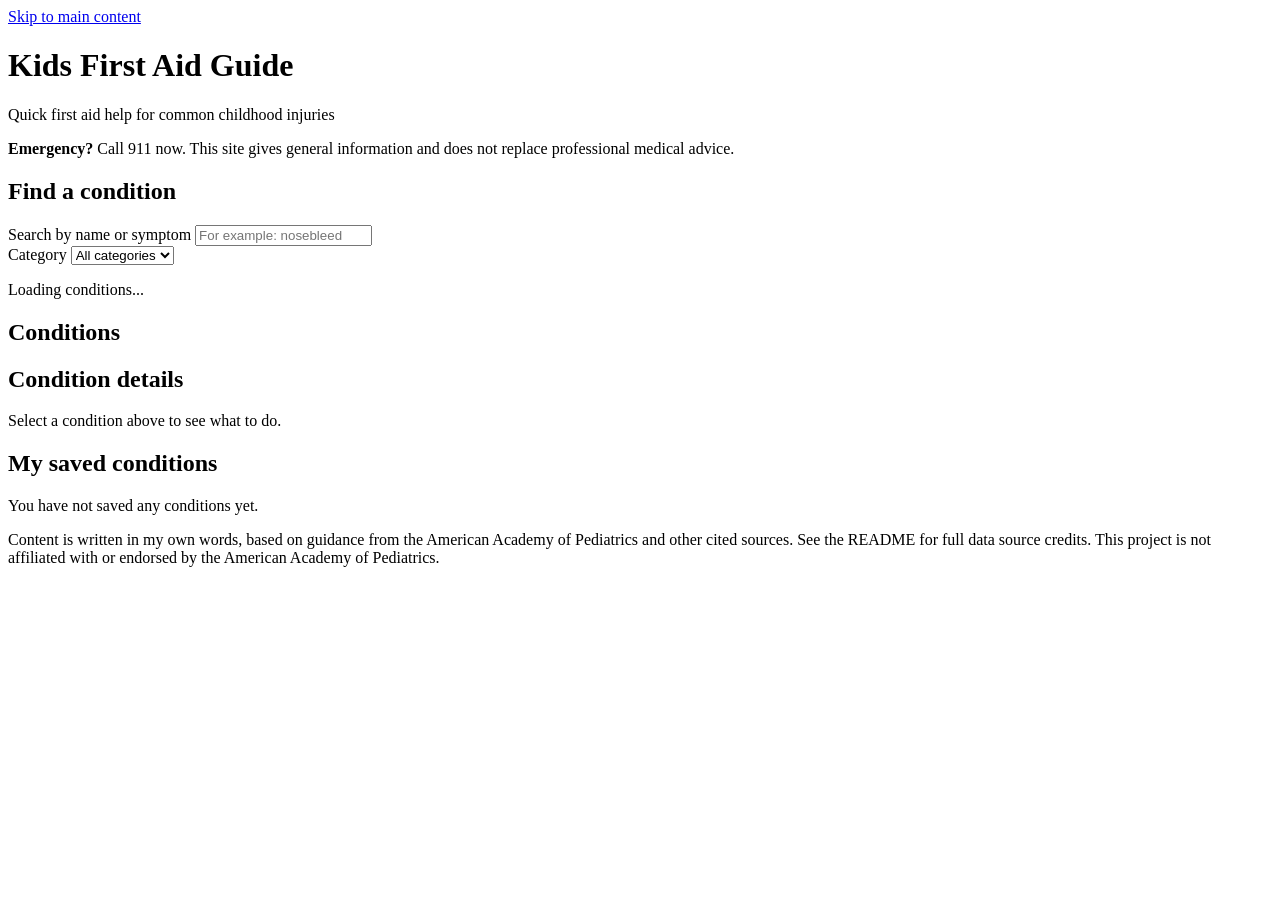
==== index.html @ 009d853e "Add HTML skeleton" ====
<html lang="en"><head>
  <meta charset="UTF-8">
  <meta name="viewport" content="width=device-width, initial-scale=1">
  <meta name="description" content="Search first aid guidance for common minor childhood injuries and illnesses.">
  <title>Kids First Aid Guide</title>
  <link rel="stylesheet" href="style.css">
  <script src="script.js" defer=""></script>
</head>
<body>
  <a class="skip-link" href="#main">Skip to main content</a>

  <header class="site-header">
    <h1>Kids First Aid Guide</h1>
    <p class="tagline">Quick first aid help for common childhood injuries</p>
    <p class="emergency-note" role="note">
      <strong>Emergency?</strong> Call 911 now. This site gives general
      information and does not replace professional medical advice.
    </p>
  </header>

  <main id="main">

    <!-- Search and filter -->
    <section class="controls" aria-labelledby="search-heading">
      <h2 id="search-heading">Find a condition</h2>
      <form role="search" id="search-form">
        <div class="field">
          <label for="search-input">Search by name or symptom</label>
          <input type="search" id="search-input" name="search" autocomplete="off" placeholder="For example: nosebleed">
        </div>
        <div class="field">
          <label for="category-select">Category</label>
          <select id="category-select" name="category">
            <option value="all">All categories</option>
            
          </select>
        </div>
      </form>
    </section>

    <!-- Async status messages -->
    <p id="loading" class="status" role="status" aria-live="polite">Loading conditions...</p>
    <p id="error" class="status status-error" role="alert" hidden="">
      Could not load the conditions. Check your connection and try again.
    </p>
    <p id="result-count" class="status" aria-live="polite"></p>

    <!-- Results list -->
    <section class="results" aria-labelledby="results-heading">
      <h2 id="results-heading">Conditions</h2>
      <ul id="condition-list" class="card-grid">
    
      </ul>
      <p id="no-results" hidden="">No conditions match your search. Try a different word or choose All categories.</p>
    </section>

    <!-- Detail view -->
    <section class="details" aria-labelledby="details-heading">
      <h2 id="details-heading" tabindex="-1">Condition details</h2>
      <p id="details-placeholder">Select a condition above to see what to do.</p>

      <article id="condition-details" hidden="">
        <h3 id="detail-title"></h3>
        <p id="detail-summary"></p>

        <section class="emergency-box" aria-labelledby="emergency-heading">
          <h4 id="emergency-heading">Call 911 or go to the ER if:</h4>
          <ul id="detail-emergency"></ul>
        </section>

        <section aria-labelledby="steps-heading">
          <h4 id="steps-heading">First aid steps</h4>
          <ol id="detail-steps"></ol>
        </section>

        <section aria-labelledby="watch-heading">
          <h4 id="watch-heading">What to watch for</h4>
          <ul id="detail-watch"></ul>
        </section>

        <section aria-labelledby="sources-heading">
          <h4 id="sources-heading">Sources</h4>
          <ul id="detail-sources"></ul>
        </section>

        <button type="button" id="save-button">Save to my list</button>
      </article>
    </section>

    <!-- localStorage list -->
    <section class="saved" aria-labelledby="saved-heading">
      <h2 id="saved-heading">My saved conditions</h2>
      <p id="saved-empty">You have not saved any conditions yet.</p>
      <ul id="saved-list"></ul>
    </section>

  </main>

  <footer class="site-footer">
    <p>
      Content is written in my own words, based on guidance from the American
      Academy of Pediatrics and other cited sources. See the README for full
      data source credits. This project is not affiliated with or endorsed by
      the American Academy of Pediatrics.
    </p>
  </footer>


</body></html>
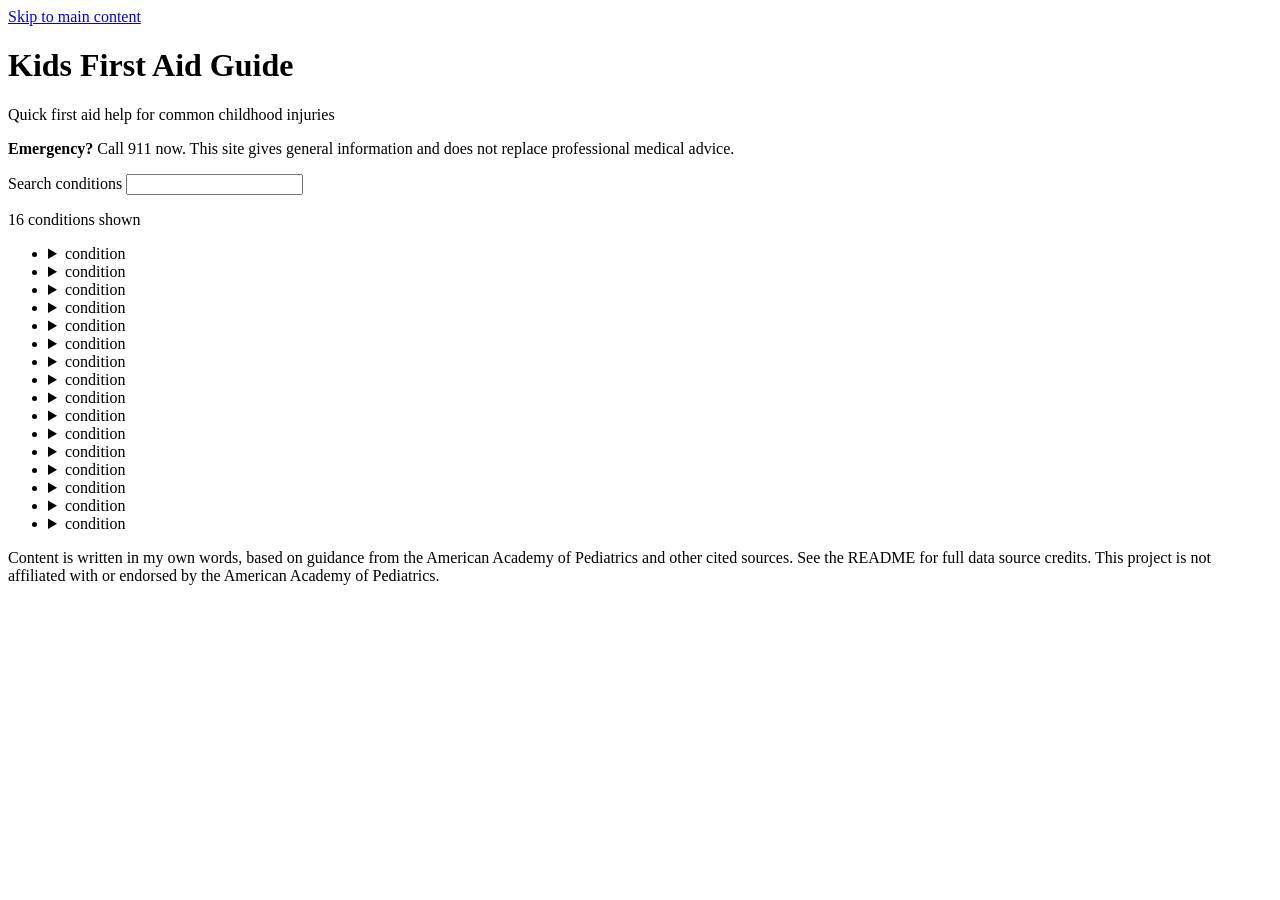
==== commit 807621db: "Add Javascript functionality" ====
--- a/index.html
+++ b/index.html
@@ -17,82 +17,19 @@
       information and does not replace professional medical advice.
     </p>
   </header>
+  <main>
+    <form id="search-form" role="search">
+      <label for="search-input">Search conditions</label>
+      <input type="search" id="search-input" autocomplete="off">
+    </form>
 
-  <main id="main">
+    <p id="loading" role="status">Loading conditions...</p>
+    <p id="error" role="alert" hidden>Could not load the conditions. Please try again.</p>
+    <p id="result-count" aria-live="polite"></p>
+    <p id="no-results" hidden>No conditions match your search.</p>
 
-    <!-- Search and filter -->
-    <section class="controls" aria-labelledby="search-heading">
-      <h2 id="search-heading">Find a condition</h2>
-      <form role="search" id="search-form">
-        <div class="field">
-          <label for="search-input">Search by name or symptom</label>
-          <input type="search" id="search-input" name="search" autocomplete="off" placeholder="For example: nosebleed">
-        </div>
-        <div class="field">
-          <label for="category-select">Category</label>
-          <select id="category-select" name="category">
-            <option value="all">All categories</option>
-            
-          </select>
-        </div>
-      </form>
-    </section>
-
-    <!-- Async status messages -->
-    <p id="loading" class="status" role="status" aria-live="polite">Loading conditions...</p>
-    <p id="error" class="status status-error" role="alert" hidden="">
-      Could not load the conditions. Check your connection and try again.
-    </p>
-    <p id="result-count" class="status" aria-live="polite"></p>
-
-    <!-- Results list -->
-    <section class="results" aria-labelledby="results-heading">
-      <h2 id="results-heading">Conditions</h2>
-      <ul id="condition-list" class="card-grid">
-    
-      </ul>
-      <p id="no-results" hidden="">No conditions match your search. Try a different word or choose All categories.</p>
-    </section>
-
-    <!-- Detail view -->
-    <section class="details" aria-labelledby="details-heading">
-      <h2 id="details-heading" tabindex="-1">Condition details</h2>
-      <p id="details-placeholder">Select a condition above to see what to do.</p>
-
-      <article id="condition-details" hidden="">
-        <h3 id="detail-title"></h3>
-        <p id="detail-summary"></p>
-
-        <section class="emergency-box" aria-labelledby="emergency-heading">
-          <h4 id="emergency-heading">Call 911 or go to the ER if:</h4>
-          <ul id="detail-emergency"></ul>
-        </section>
-
-        <section aria-labelledby="steps-heading">
-          <h4 id="steps-heading">First aid steps</h4>
-          <ol id="detail-steps"></ol>
-        </section>
-
-        <section aria-labelledby="watch-heading">
-          <h4 id="watch-heading">What to watch for</h4>
-          <ul id="detail-watch"></ul>
-        </section>
-
-        <section aria-labelledby="sources-heading">
-          <h4 id="sources-heading">Sources</h4>
-          <ul id="detail-sources"></ul>
-        </section>
-
-        <button type="button" id="save-button">Save to my list</button>
-      </article>
-    </section>
-
-    <!-- localStorage list -->
-    <section class="saved" aria-labelledby="saved-heading">
-      <h2 id="saved-heading">My saved conditions</h2>
-      <p id="saved-empty">You have not saved any conditions yet.</p>
-      <ul id="saved-list"></ul>
-    </section>
+    <ul id="condition-list"></ul>
+  </main>
 
   </main>
 
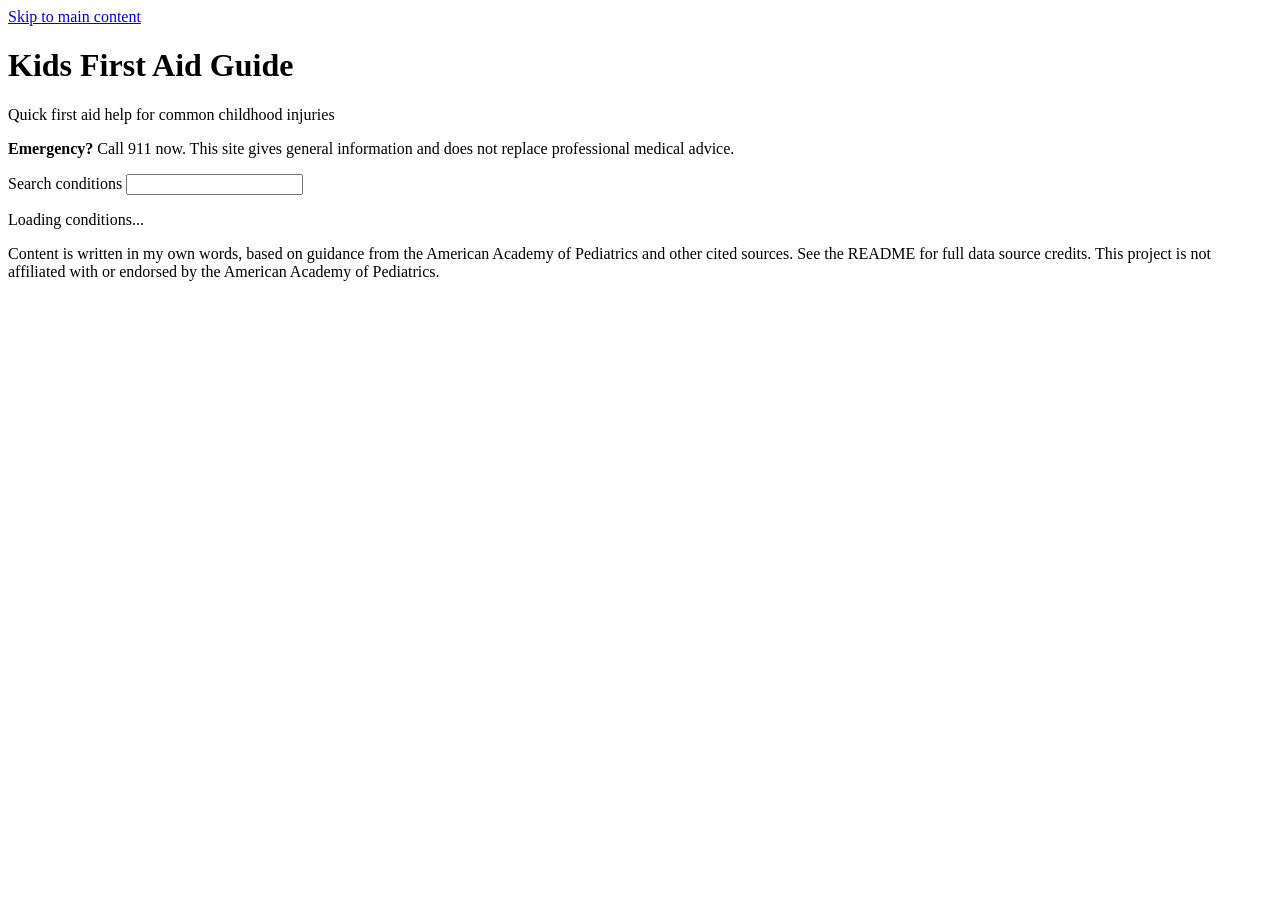
==== commit 1326cc85: "Add per-condition pages and link list on home page Replace accordion panels with links to conditions" ====
--- a/index.html
+++ b/index.html
@@ -1,4 +1,6 @@
-<html lang="en"><head>
+<!DOCTYPE html>
+<html lang="en">
+<head>
   <meta charset="UTF-8">
   <meta name="viewport" content="width=device-width, initial-scale=1">
   <meta name="description" content="Search first aid guidance for common minor childhood injuries and illnesses.">
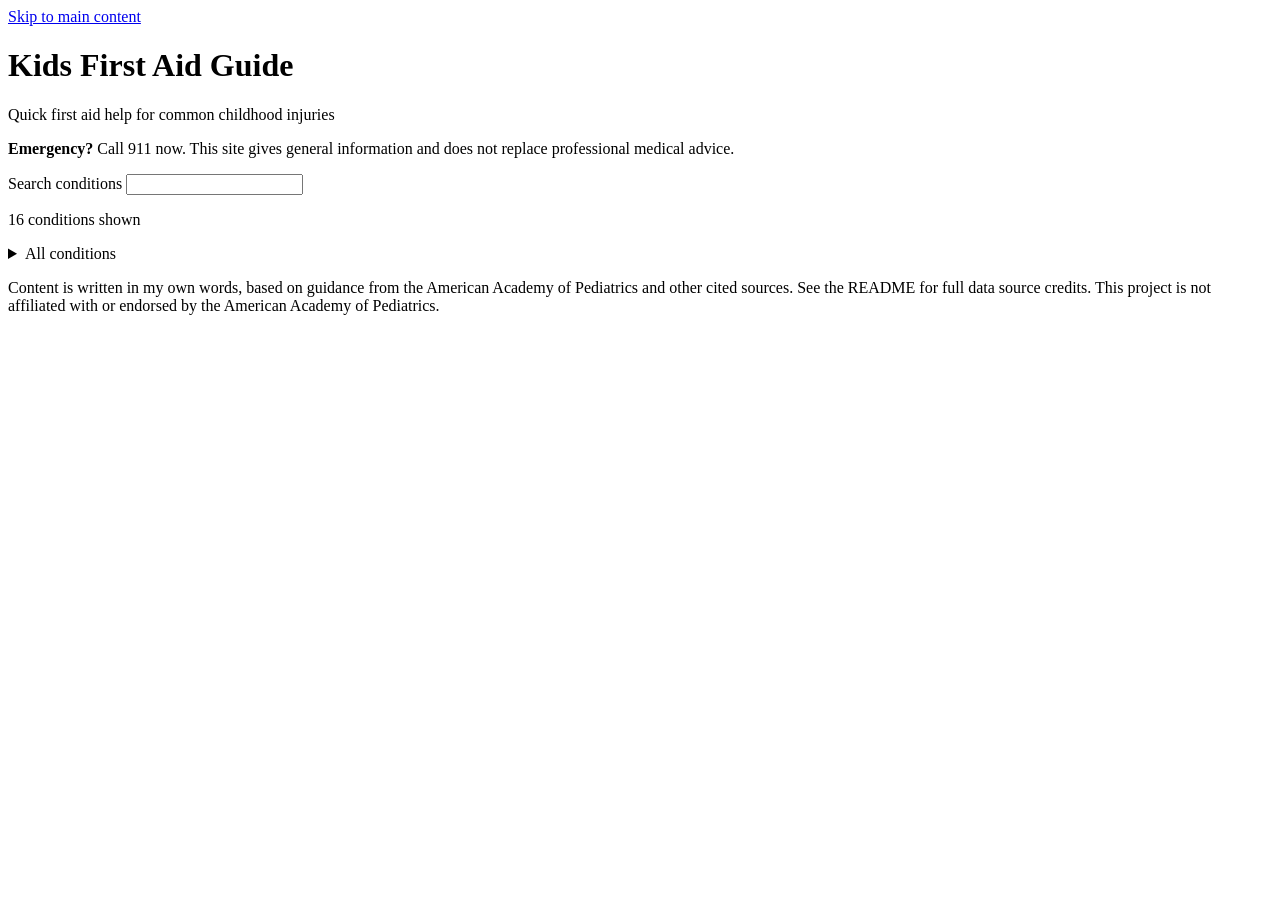
==== commit 482ff1f6: "Wrap conditions list into All conditions" ====
--- a/index.html
+++ b/index.html
@@ -30,8 +30,10 @@
     <p id="result-count" aria-live="polite"></p>
     <p id="no-results" hidden>No conditions match your search.</p>
 
-    <ul id="condition-list"></ul>
-  </main>
+    <details id ="all-conditions">
+      <summary>All conditions</summary>
+      <ul id="condition-list"></ul>
+    </details>
 
   </main>
 
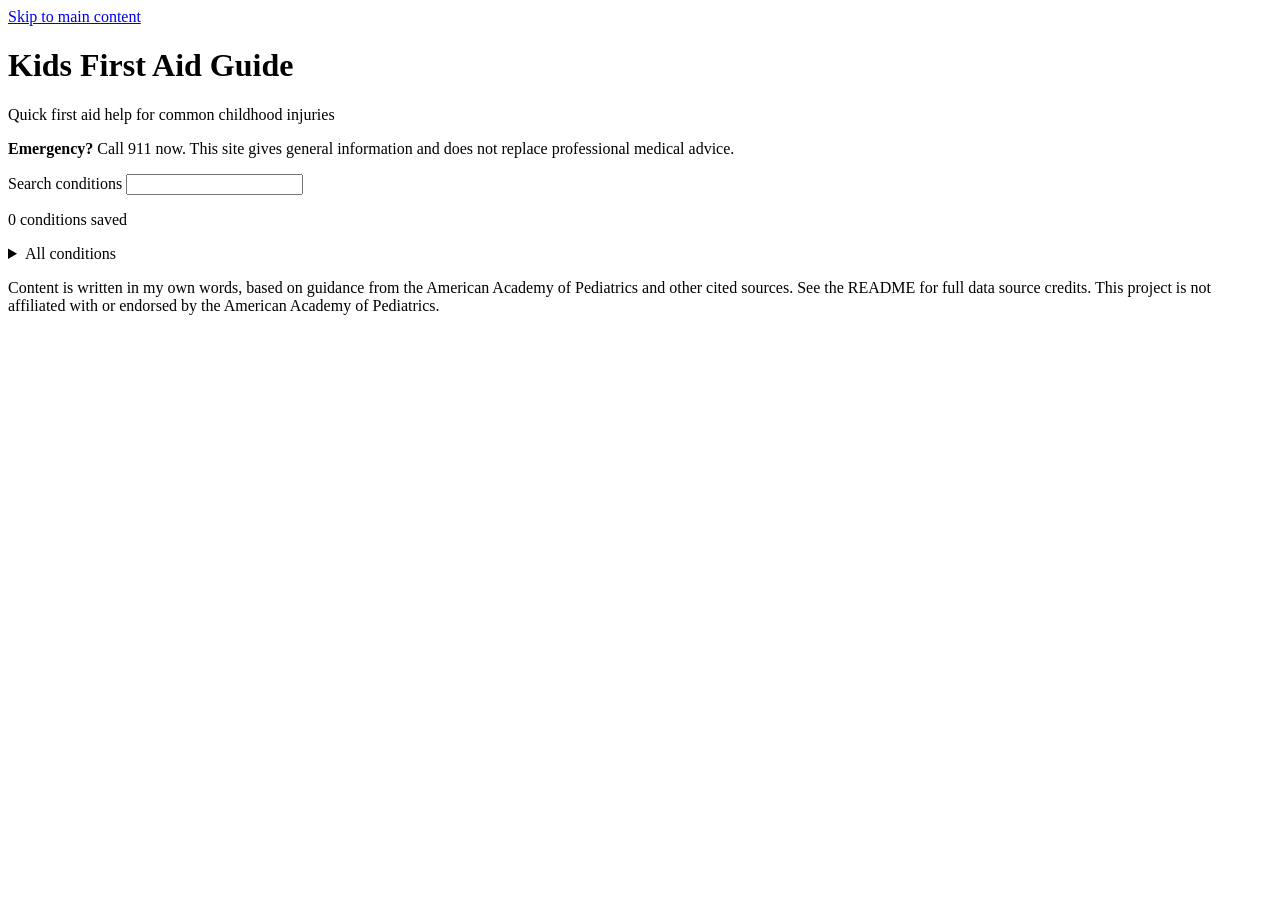
==== commit 2c9e6cba: "Add saved.js and fix for search functionality" ====
--- a/index.html
+++ b/index.html
@@ -6,7 +6,9 @@
   <meta name="description" content="Search first aid guidance for common minor childhood injuries and illnesses.">
   <title>Kids First Aid Guide</title>
   <link rel="stylesheet" href="style.css">
+  <script src="saved.js" defer></script>
   <script src="script.js" defer=""></script>
+  
 </head>
 <body>
   <a class="skip-link" href="#main">Skip to main content</a>
@@ -19,7 +21,7 @@
       information and does not replace professional medical advice.
     </p>
   </header>
-  <main>
+  <main id = "main">
     <form id="search-form" role="search">
       <label for="search-input">Search conditions</label>
       <input type="search" id="search-input" autocomplete="off">
@@ -27,7 +29,7 @@
 
     <p id="loading" role="status">Loading conditions...</p>
     <p id="error" role="alert" hidden>Could not load the conditions. Please try again.</p>
-    <p id="result-count" aria-live="polite"></p>
+    <p id="saved-count" aria-live="polite"></p>
     <p id="no-results" hidden>No conditions match your search.</p>
 
     <details id ="all-conditions">
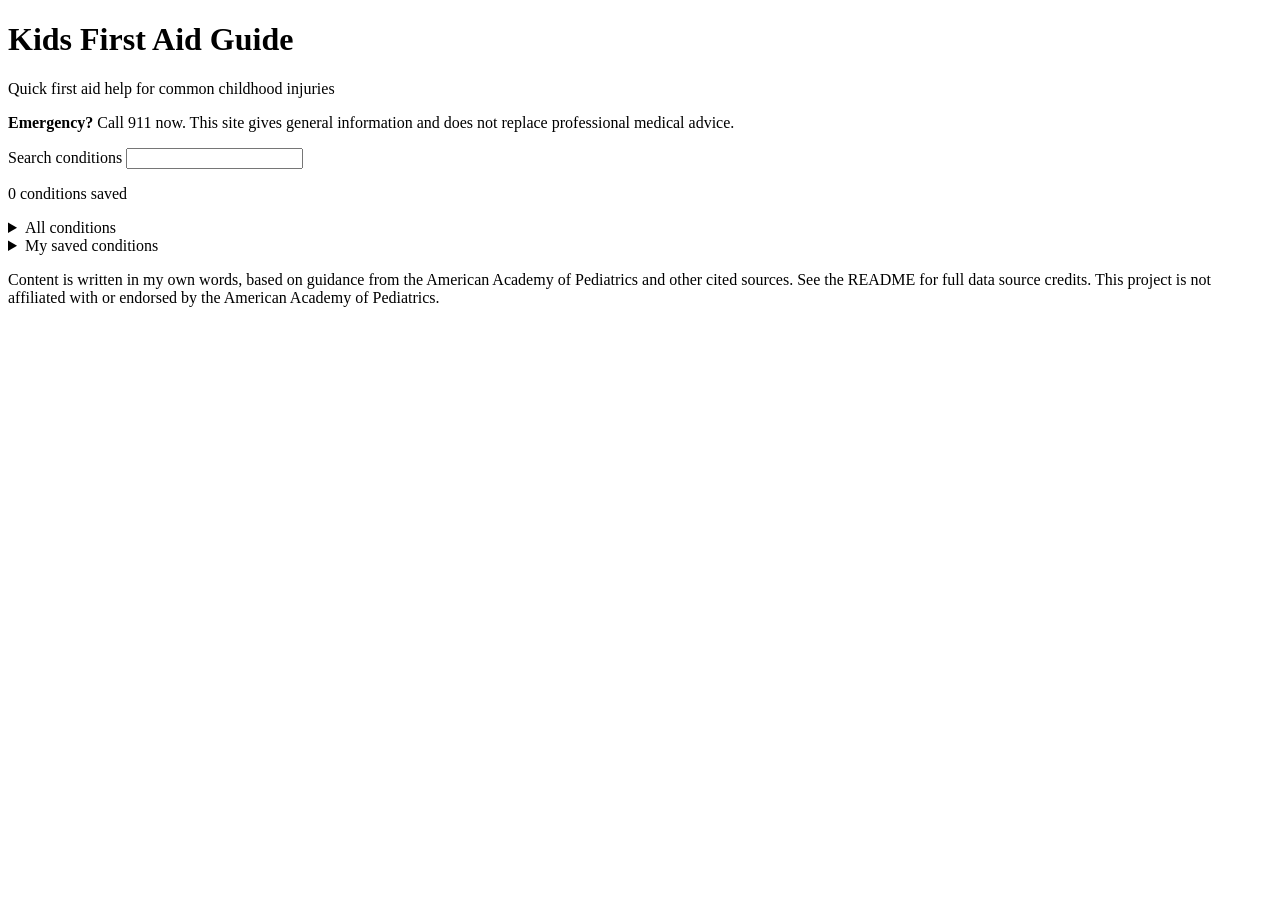
==== commit 7473f6eb: "Add save condition functionality" ====
--- a/index.html
+++ b/index.html
@@ -11,7 +11,6 @@
   
 </head>
 <body>
-  <a class="skip-link" href="#main">Skip to main content</a>
 
   <header class="site-header">
     <h1>Kids First Aid Guide</h1>
@@ -37,6 +36,12 @@
       <ul id="condition-list"></ul>
     </details>
 
+    <details id="saved-tab">
+      <summary>My saved conditions</summary>
+      <p id="saved-empty" hidden>You have not saved any conditions yet.</p>
+      <ul id="saved-list"></ul>
+      <button type="button" id="clear-saved" hidden>Clear all saved</button>
+    </details>
   </main>
 
   <footer class="site-footer">
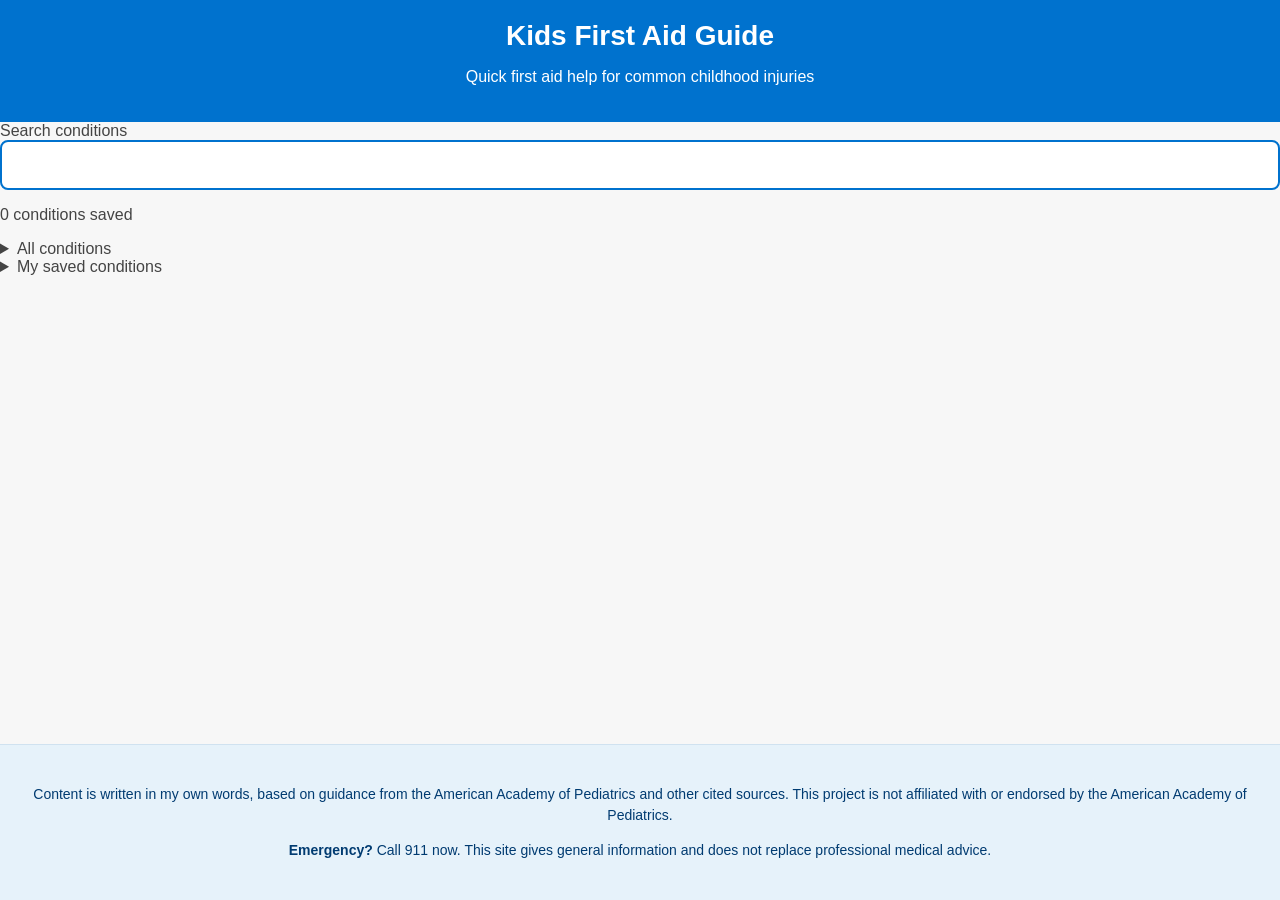
==== commit 53247b97: "Add CSS styling" ====
--- a/index.html
+++ b/index.html
@@ -15,10 +15,7 @@
   <header class="site-header">
     <h1>Kids First Aid Guide</h1>
     <p class="tagline">Quick first aid help for common childhood injuries</p>
-    <p class="emergency-note" role="note">
-      <strong>Emergency?</strong> Call 911 now. This site gives general
-      information and does not replace professional medical advice.
-    </p>
+
   </header>
   <main id = "main">
     <form id="search-form" role="search">
@@ -47,9 +44,12 @@
   <footer class="site-footer">
     <p>
       Content is written in my own words, based on guidance from the American
-      Academy of Pediatrics and other cited sources. See the README for full
-      data source credits. This project is not affiliated with or endorsed by
+      Academy of Pediatrics and other cited sources.  This project is not affiliated with or endorsed by
       the American Academy of Pediatrics.
+    </p>
+    <p class="emergency-note" role="note">
+      <strong>Emergency?</strong> Call 911 now. This site gives general
+      information and does not replace professional medical advice.
     </p>
   </footer>
 
--- a/style.css
+++ b/style.css
@@ -0,0 +1,165 @@
+
+body {
+  font-family: "Helvetica Neue", Arial, sans-serif;
+  background: #F7F7F7;
+  margin: 0;
+  padding: 0;
+  color: #444;
+}
+
+.container {
+  max-width: 1100px;
+  margin: 0 auto;
+  padding: 20px;
+}
+
+header {
+  background: #0072CE;
+  color: white;
+  padding: 20px 0;
+  text-align: center;
+}
+
+header h1 {
+  margin: 0;
+  font-size: 28px;
+  font-weight: 600;
+}
+
+
+.search-section {
+  background: #E6F2FA;
+  padding: 25px;
+  border-radius: 10px;
+  margin: 20px 0;
+}
+
+#search-input {
+  width: 100%;
+  padding: 14px;
+  font-size: 16px;
+  border: 2px solid #0072CE;
+  border-radius: 8px;
+}
+
+
+#condition-list {
+  list-style: none;
+  padding: 0;
+  margin: 0;
+  display: grid;
+  grid-template-columns: repeat(auto-fill, minmax(280px, 1fr));
+  gap: 20px;
+}
+
+#condition-list li {
+  background: white;
+  padding: 20px;
+  border-radius: 12px;
+  box-shadow: 0 2px 6px rgba(0,0,0,0.08);
+  transition: transform 0.15s ease, box-shadow 0.15s ease;
+}
+
+#condition-list li:hover {
+  transform: translateY(-3px);
+  box-shadow: 0 4px 12px rgba(0,0,0,0.12);
+}
+
+#condition-list a {
+  font-size: 20px;
+  font-weight: 600;
+  color: #0072CE;
+  text-decoration: none;
+}
+
+#condition-list p {
+  margin-top: 10px;
+  font-size: 15px;
+  line-height: 1.4;
+}
+
+
+#condition {
+  background: white;
+  padding: 25px;
+  border-radius: 12px;
+  box-shadow: 0 2px 6px rgba(0,0,0,0.08);
+  margin-top: 20px;
+}
+
+#condition h2 {
+  color: #003B71;
+  margin-top: 0;
+}
+
+#condition ul {
+  padding-left: 20px;
+}
+
+#condition li {
+  margin-bottom: 8px;
+}
+
+
+#save-button {
+  background: #0072CE;
+  color: white;
+  border: none;
+  padding: 12px 18px;
+  border-radius: 8px;
+  font-size: 16px;
+  cursor: pointer;
+  margin-top: 20px;
+}
+
+#save-button[aria-pressed="true"] {
+  background: #003B71;
+}
+
+
+#no-results {
+  text-align: center;
+  padding: 20px;
+  color: #003B71;
+  font-weight: 600;
+}
+
+.site-footer {
+  margin-top: 40px;
+  padding: 25px;
+  background: #E6F2FA;
+  border-top: 1px solid #d0e2f0;
+  text-align: center;
+  font-size: 14px;
+  color: #003B71; 
+  line-height: 1.5;
+}
+
+.site-footer .emergency {
+  margin-top: 10px;
+  font-weight: 600;
+  color: #b00020; 
+}
+
+html, body {
+  height: 100%;
+  margin: 0;
+}
+
+body {
+  display: flex;
+  flex-direction: column;
+}
+
+main {
+  flex: 1; 
+}
+
+.site-footer {
+  background: #E6F2FA;
+  padding: 25px;
+  text-align: center;
+  font-size: 14px;
+  color: #003B71;
+  border-top: 1px solid #d0e2f0;
+}
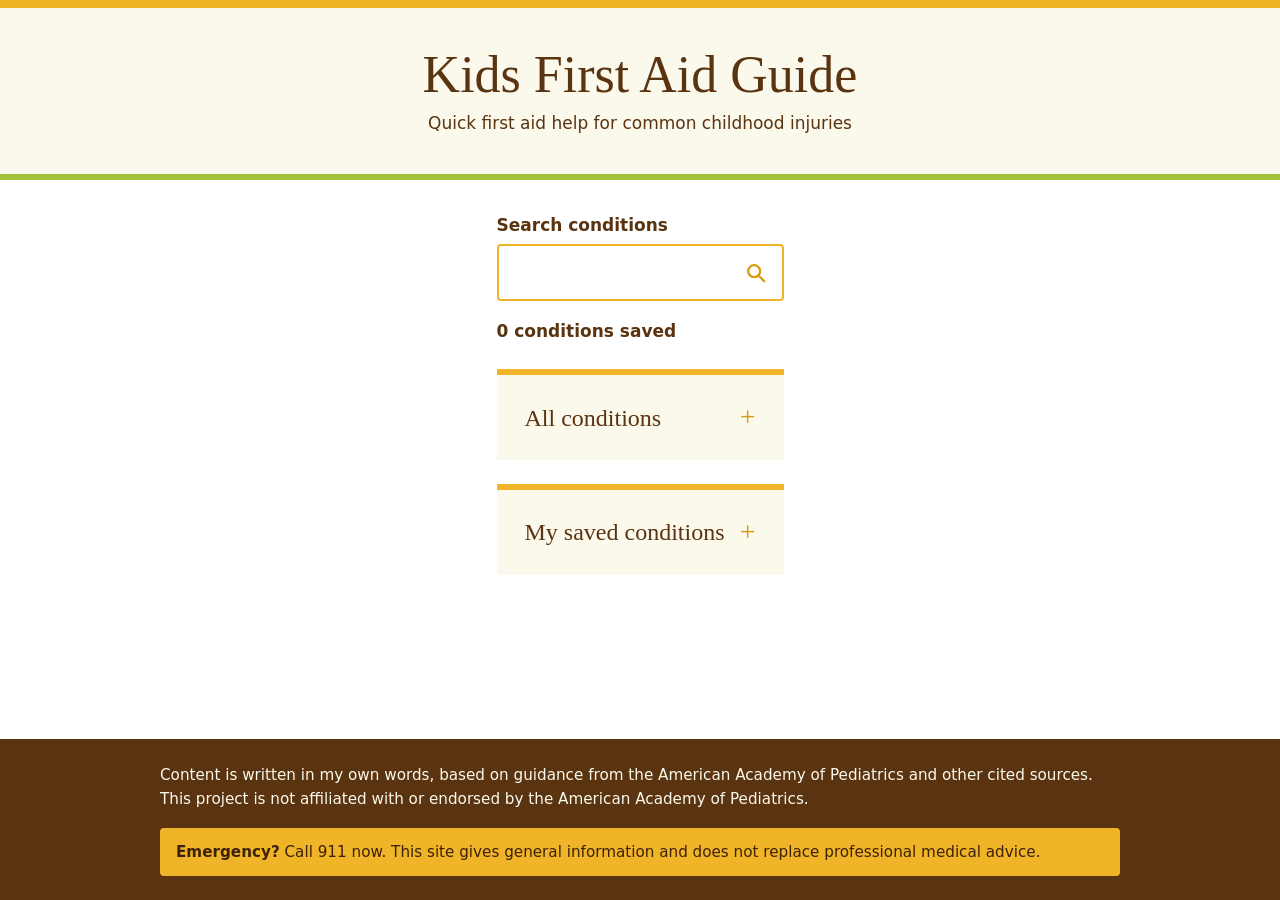
==== commit 55036198: "Add CSS styling" ====
--- a/index.html
+++ b/index.html
@@ -18,6 +18,7 @@
 
   </header>
   <main id = "main">
+    <section class="content"></section>
     <form id="search-form" role="search">
       <label for="search-input">Search conditions</label>
       <input type="search" id="search-input" autocomplete="off">
@@ -42,16 +43,20 @@
   </main>
 
   <footer class="site-footer">
-    <p>
-      Content is written in my own words, based on guidance from the American
-      Academy of Pediatrics and other cited sources.  This project is not affiliated with or endorsed by
-      the American Academy of Pediatrics.
-    </p>
-    <p class="emergency-note" role="note">
-      <strong>Emergency?</strong> Call 911 now. This site gives general
-      information and does not replace professional medical advice.
-    </p>
+    <div class="footer-inner">
+      <p>
+        Content is written in my own words, based on guidance from the American
+        Academy of Pediatrics and other cited sources. This project is not affiliated with or endorsed by
+        the American Academy of Pediatrics.
+      </p>
+
+      <p class="emergency-note" role="note">
+        <strong>Emergency?</strong> Call 911 now. This site gives general
+        information and does not replace professional medical advice.
+      </p>
+    </div>
   </footer>
 
 
+
 </body></html>
--- a/style.css
+++ b/style.css
@@ -1,165 +1,417 @@
+
+:root {
+  --brown: #5a3410;
+  --brown-dark: #3d2208;
+  --gold: #f0b429;
+  --gold-dark: #d99a0b;
+  --green: #a4c239;
+  --cream: #fbf8ec;
+  --red: #b3261e;
+  --red-light: #fdeceb;
+  --navy: #0b2a8a;
+  --text: #2b2118;
+  --font-heading: Georgia, "Times New Roman", serif;
+  --font-body: system-ui, -apple-system, "Segoe UI", Roboto, Arial, sans-serif;
+}
+
+
+*,
+*::before,
+*::after {
+  box-sizing: border-box;
+}
+
+[hidden] {
+  display: none !important;
+}
 
 body {
-  font-family: "Helvetica Neue", Arial, sans-serif;
-  background: #F7F7F7;
   margin: 0;
-  padding: 0;
-  color: #444;
-}
-
-.container {
-  max-width: 1100px;
+  font-family: var(--font-body);
+  font-size: 1.0625rem;
+  line-height: 1.6;
+  color: var(--text);
+  background: #fff;
+}
+
+h1,
+h2,
+h3 {
+  font-family: var(--font-heading);
+  color: var(--brown);
+  line-height: 1.2;
+}
+
+a {
+  color: var(--brown);
+}
+
+a:hover {
+  color: var(--navy);
+}
+
+:focus-visible {
+  outline: 3px solid var(--navy);
+  outline-offset: 2px;
+}
+
+.skip-link {
+  position: absolute;
+  left: -999px;
+  top: 0;
+  z-index: 10;
+  padding: 0.5rem 1rem;
+  background: var(--navy);
+  color: #fff;
+}
+
+.skip-link:focus {
+  left: 0;
+}
+
+.site-header {
+  padding: 1.5rem 1rem;
+  text-align: center;
+  background: var(--cream);
+  border-top: 8px solid var(--gold);
+  border-bottom: 6px solid var(--green);
+}
+
+.site-header h1 {
+  margin: 0;
+  font-size: clamp(2rem, 7vw, 3.25rem);
+  font-weight: 400;
+}
+
+.tagline {
+  margin: 0.25rem 0 0;
+  color: var(--brown);
+}
+
+
+main {
+  max-width: 960px;
   margin: 0 auto;
-  padding: 20px;
-}
-
-header {
-  background: #0072CE;
-  color: white;
-  padding: 20px 0;
-  text-align: center;
-}
-
-header h1 {
-  margin: 0;
-  font-size: 28px;
+  padding: 1.5rem 1rem 2.5rem;
+}
+
+
+#search-form label {
+  display: block;
+  margin-bottom: 0.35rem;
   font-weight: 600;
-}
-
-
-.search-section {
-  background: #E6F2FA;
-  padding: 25px;
-  border-radius: 10px;
-  margin: 20px 0;
+  color: var(--brown);
 }
 
 #search-input {
   width: 100%;
-  padding: 14px;
-  font-size: 16px;
-  border: 2px solid #0072CE;
-  border-radius: 8px;
+  padding: 0.8rem 3rem 0.8rem 1rem;
+  font: inherit;
+  appearance: none;
+  border: 2px solid var(--gold);
+  border-radius: 4px;
+  background: #fff url("data:image/svg+xml,%3Csvg xmlns='http://www.w3.org/2000/svg' viewBox='0 0 24 24' fill='none' stroke='%23d99a0b' stroke-width='2.5' stroke-linecap='round'%3E%3Ccircle cx='10' cy='10' r='6.5'/%3E%3Cpath d='M15 15l6 6'/%3E%3C/svg%3E") no-repeat right 0.9rem center / 1.4rem;
+}
+
+
+#loading,
+#saved-count,
+#no-results {
+  color: var(--brown);
+  font-weight: 600;
+}
+
+#error {
+  padding: 0.75rem 1rem;
+  color: var(--red);
+  background: var(--red-light);
+  border-left: 6px solid var(--red);
+}
+
+
+details {
+  margin-top: 1.5rem;
+  padding: 1rem 1.25rem;
+  background: var(--cream);
+  border-top: 6px solid var(--gold);
+}
+
+summary {
+  display: flex;
+  align-items: center;
+  justify-content: space-between;
+  cursor: pointer;
+  list-style: none;
+  font-family: var(--font-heading);
+  font-size: 1.5rem;
+  color: var(--brown);
+}
+
+summary::-webkit-details-marker {
+  display: none;
+}
+
+summary::after {
+  content: "+";
+  font-size: 1.75rem;
+  color: var(--gold-dark);
+}
+
+details[open] > summary::after {
+  content: "\2212";
 }
 
 
 #condition-list {
+  display: grid;
+  grid-template-columns: repeat(auto-fill, minmax(220px, 1fr));
+  gap: 1rem;
+  margin: 1rem 0 0;
+  padding: 0;
   list-style: none;
+}
+
+#condition-list li {
+  position: relative;
+  padding: 1rem;
+  background: #fff;
+  border-top: 5px solid var(--green);
+  box-shadow: 0 1px 3px rgba(0, 0, 0, 0.15);
+}
+
+#condition-list li:hover {
+  box-shadow: 0 3px 8px rgba(0, 0, 0, 0.2);
+}
+
+#condition-list li:focus-within {
+  outline: 3px solid var(--navy);
+}
+
+#condition-list a {
+  font-family: var(--font-heading);
+  font-size: 1.2rem;
+  font-weight: 700;
+}
+
+#condition-list a:focus-visible {
+  outline: none;
+}
+
+#condition-list a::after {
+  content: "";
+  position: absolute;
+  inset: 0;
+}
+
+#condition-list p {
+  margin: 0.4rem 0 0;
+  font-size: 0.95rem;
+}
+
+
+#saved-list {
+  display: flex;
+  flex-direction: column;
+  gap: 0.6rem;
+  margin: 1rem 0 0;
   padding: 0;
-  margin: 0;
-  display: grid;
-  grid-template-columns: repeat(auto-fill, minmax(280px, 1fr));
-  gap: 20px;
-}
-
-#condition-list li {
-  background: white;
-  padding: 20px;
-  border-radius: 12px;
-  box-shadow: 0 2px 6px rgba(0,0,0,0.08);
-  transition: transform 0.15s ease, box-shadow 0.15s ease;
-}
-
-#condition-list li:hover {
-  transform: translateY(-3px);
-  box-shadow: 0 4px 12px rgba(0,0,0,0.12);
-}
-
-#condition-list a {
-  font-size: 20px;
+  list-style: none;
+}
+
+#saved-list li {
+  display: flex;
+  flex-wrap: wrap;
+  align-items: center;
+  justify-content: space-between;
+  gap: 0.5rem;
+  padding: 0.6rem 0.9rem;
+  background: #fff;
+  border-left: 5px solid var(--green);
+}
+
+#saved-list a {
   font-weight: 600;
-  color: #0072CE;
-  text-decoration: none;
-}
-
-#condition-list p {
-  margin-top: 10px;
-  font-size: 15px;
-  line-height: 1.4;
-}
-
-
+}
+
+/* ===== 10. Buttons ===== */
+button {
+  min-height: 44px;
+  padding: 0.6rem 1.1rem;
+  font: inherit;
+  font-weight: 700;
+  color: var(--brown-dark);
+  background: var(--gold);
+  border: 2px solid var(--gold);
+  border-radius: 4px;
+  cursor: pointer;
+}
+
+button:hover {
+  background: var(--gold-dark);
+  border-color: var(--gold-dark);
+}
+
+#saved-list button,
+#clear-saved {
+  background: transparent;
+  border-color: var(--brown);
+}
+
+#saved-list button:hover,
+#clear-saved:hover {
+  color: #fff;
+  background: var(--brown);
+  border-color: var(--brown);
+}
+
+#clear-saved {
+  margin-top: 1rem;
+}
+
+/* ===== 11. Condition page ===== */
 #condition {
-  background: white;
-  padding: 25px;
-  border-radius: 12px;
-  box-shadow: 0 2px 6px rgba(0,0,0,0.08);
-  margin-top: 20px;
+  max-width: 720px;
+  margin: 0 auto;
+}
+
+#title {
+  margin: 0 0 0.5rem;
+  font-size: clamp(2rem, 6vw, 2.75rem);
+}
+
+#summary {
+  font-size: 1.15rem;
+}
+
+#save-button {
+  margin: 0.5rem 0 1.5rem;
 }
 
 #condition h2 {
-  color: #003B71;
+  margin: 2rem 0 0.5rem;
+  padding-bottom: 0.25rem;
+  font-size: 1.5rem;
+  border-bottom: 3px solid var(--green);
+}
+
+#condition li {
+  margin-bottom: 0.4rem;
+}
+
+.emergency-box {
+  margin: 1.5rem 0;
+  padding: 1rem 1.25rem;
+  background: var(--red-light);
+  border-left: 8px solid var(--red);
+}
+
+#condition .emergency-box h2 {
   margin-top: 0;
-}
-
-#condition ul {
-  padding-left: 20px;
-}
-
-#condition li {
-  margin-bottom: 8px;
-}
-
-
-#save-button {
-  background: #0072CE;
-  color: white;
-  border: none;
-  padding: 12px 18px;
-  border-radius: 8px;
-  font-size: 16px;
-  cursor: pointer;
-  margin-top: 20px;
-}
-
-#save-button[aria-pressed="true"] {
-  background: #003B71;
-}
-
-
-#no-results {
-  text-align: center;
-  padding: 20px;
-  color: #003B71;
-  font-weight: 600;
-}
+  color: var(--red);
+  border-bottom: 0;
+}
+
 
 .site-footer {
-  margin-top: 40px;
-  padding: 25px;
-  background: #E6F2FA;
-  border-top: 1px solid #d0e2f0;
-  text-align: center;
-  font-size: 14px;
-  color: #003B71; 
-  line-height: 1.5;
-}
-
-.site-footer .emergency {
-  margin-top: 10px;
-  font-weight: 600;
-  color: #b00020; 
-}
-
+  margin-top: 2rem;
+  padding: 1.5rem 1rem;
+  font-size: 0.95rem;
+  color: var(--cream);
+  background: var(--brown);
+}
+
+.site-footer p {
+  max-width: 960px;
+  margin: 0 auto 1rem;
+}
+
+.site-footer .emergency-note {
+  margin-bottom: 0;
+  padding: 0.75rem 1rem;
+  color: var(--brown-dark);
+  background: var(--gold);
+  border-radius: 4px;
+}
+.site-footer {
+  margin-top: auto; 
+}
 html, body {
   height: 100%;
   margin: 0;
 }
-
 body {
   display: flex;
   flex-direction: column;
 }
 
-main {
-  flex: 1; 
-}
-
-.site-footer {
-  background: #E6F2FA;
-  padding: 25px;
-  text-align: center;
-  font-size: 14px;
-  color: #003B71;
-  border-top: 1px solid #d0e2f0;
-}
+
+@media (min-width: 700px) {
+  .site-header {
+    padding: 2.25rem 1rem;
+  }
+
+  main {
+    padding-top: 2rem;
+  }
+
+  details {
+    padding: 1.25rem 1.75rem;
+  }
+}
+
+
+.layout {
+  display: grid;
+  grid-template-columns: 1fr 340px; 
+  gap: 1.5rem;
+  max-width: 1100px;
+  margin: 0 auto;
+  padding: 1.5rem 1rem 2.5rem;
+  align-items: start;
+}
+
+
+.layout .content {
+  min-width: 0;
+}
+
+.layout .sidebar {
+  position: relative;
+}
+
+
+.layout .sidebar #search-form {
+  margin-bottom: 1rem;
+}
+.layout .sidebar #search-input {
+  width: 100%;
+  box-sizing: border-box;
+}
+
+
+.layout .sidebar details {
+  margin-top: 0.75rem;
+}
+
+
+@media (max-width: 900px) {
+  .layout {
+    grid-template-columns: 1fr;
+    padding-left: 1rem;
+    padding-right: 1rem;
+  }
+
+
+  .layout .sidebar #all-conditions {
+    display: none;
+  }
+  .mobile-only {
+    display: block;
+  }
+
+
+  .layout .sidebar {
+    order: -1;
+    margin-bottom: 1rem;
+  }
+}
